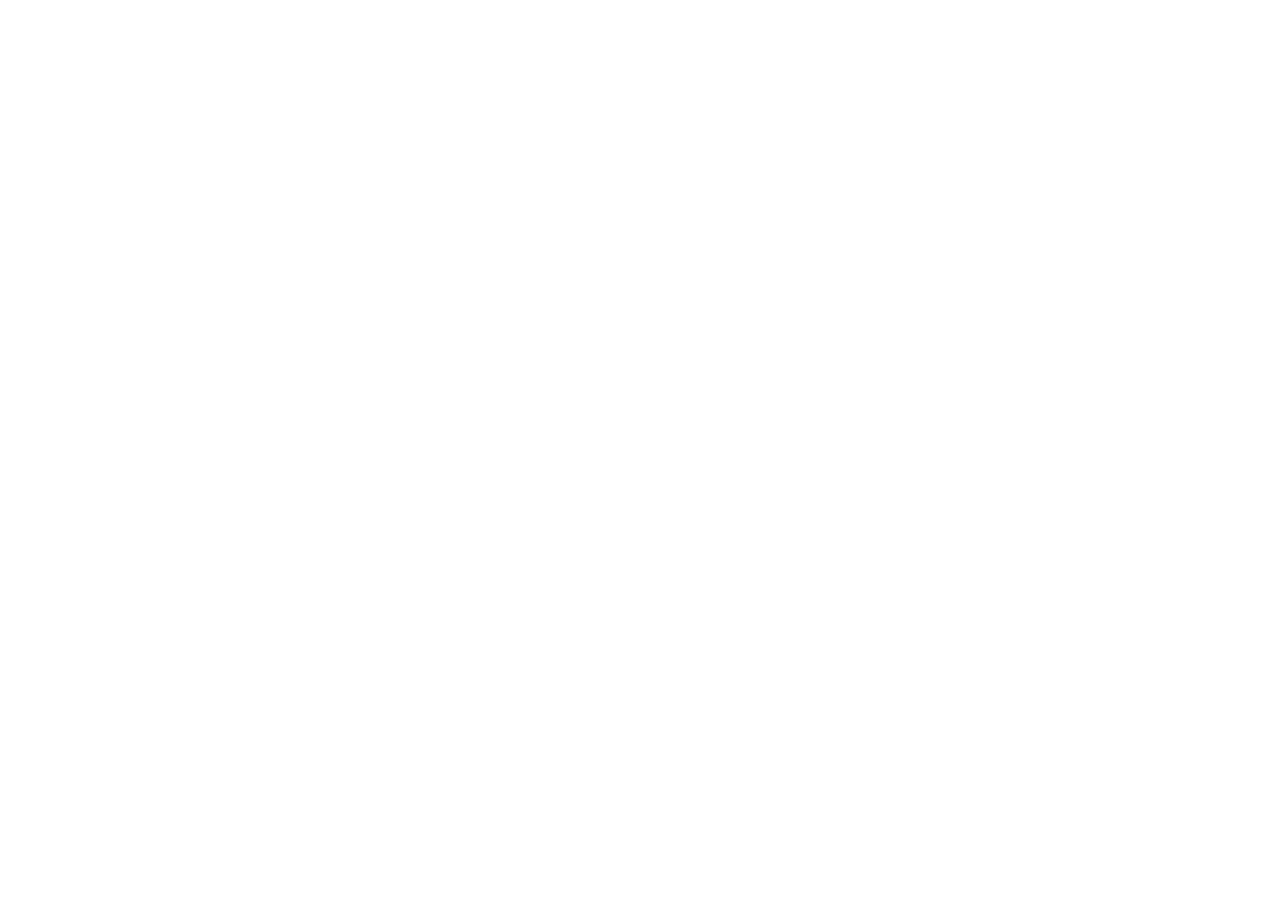
==== oqueeuli/index.html @ 961cbcdf "Deploys." ====
<!DOCTYPE html>
<html lang="en">

<head>
  <meta charset="utf-8"/>
  <title>O Que Eu Li</title>

  <base href="/oqueeuli">

  <meta name="viewport" content="viewport-fit=cover, width=device-width, initial-scale=1.0, minimum-scale=1.0, maximum-scale=1.0, user-scalable=no"/>
  <meta name="format-detection" content="telephone=no"/>
  <meta name="msapplication-tap-highlight" content="no"/>

  <link rel="icon" type="image/png" href="assets/icon/favicon.png"/>

  <!-- add to homescreen for ios -->
  <link rel="apple-touch-icon" href="./assets/icons/touch-icon-iphone.png">
  <link rel="apple-touch-icon" sizes="152x152" href="./assets/icons/touch-icon-ipad.png">
  <link rel="apple-touch-icon" sizes="180x180" href="./assets/icons/touch-icon-iphone-retina.png">
  <link rel="apple-touch-icon" sizes="167x167" href="./assets/icons/touch-icon-ipad-retina.png">


  <meta name="apple-mobile-web-app-capable" content="yes"/>
  <meta name="apple-mobile-web-app-status-bar-style" content="black"/>
  <link rel="manifest" href="manifest.webmanifest">
  <meta name="theme-color" content="#1976d2">
<link rel="stylesheet" href="styles.d9baa26c7de3c46d2693.css"></head>

<body>
  <app-root></app-root>
  <noscript>Please enable JavaScript to continue using this application.</noscript>
<script src="runtime-es2015.07fcdaa19b4934e69fc1.js" type="module"></script><script src="runtime-es5.07fcdaa19b4934e69fc1.js" nomodule defer></script><script src="polyfills-es5.432ec81cfb7f8f6d1dd5.js" nomodule defer></script><script src="polyfills-es2015.67c4ee56c2eded70c963.js" type="module"></script><script src="main-es2015.67b2cca64fac56e7b38d.js" type="module"></script><script src="main-es5.67b2cca64fac56e7b38d.js" nomodule defer></script></body>

</html>
---- oqueeuli/styles.d9baa26c7de3c46d2693.css ----
:root{--ion-color-primary:#3880ff;--ion-color-primary-rgb:56,128,255;--ion-color-primary-contrast:#ffffff;--ion-color-primary-contrast-rgb:255,255,255;--ion-color-primary-shade:#3171e0;--ion-color-primary-tint:#4c8dff;--ion-color-secondary:#3dc2ff;--ion-color-secondary-rgb:61,194,255;--ion-color-secondary-contrast:#ffffff;--ion-color-secondary-contrast-rgb:255,255,255;--ion-color-secondary-shade:#36abe0;--ion-color-secondary-tint:#50c8ff;--ion-color-tertiary:#5260ff;--ion-color-tertiary-rgb:82,96,255;--ion-color-tertiary-contrast:#ffffff;--ion-color-tertiary-contrast-rgb:255,255,255;--ion-color-tertiary-shade:#4854e0;--ion-color-tertiary-tint:#6370ff;--ion-color-success:#2dd36f;--ion-color-success-rgb:45,211,111;--ion-color-success-contrast:#ffffff;--ion-color-success-contrast-rgb:255,255,255;--ion-color-success-shade:#28ba62;--ion-color-success-tint:#42d77d;--ion-color-warning:#ffc409;--ion-color-warning-rgb:255,196,9;--ion-color-warning-contrast:#000000;--ion-color-warning-contrast-rgb:0,0,0;--ion-color-warning-shade:#e0ac08;--ion-color-warning-tint:#ffca22;--ion-color-danger:#eb445a;--ion-color-danger-rgb:235,68,90;--ion-color-danger-contrast:#ffffff;--ion-color-danger-contrast-rgb:255,255,255;--ion-color-danger-shade:#cf3c4f;--ion-color-danger-tint:#ed576b;--ion-color-dark:#222428;--ion-color-dark-rgb:34,36,40;--ion-color-dark-contrast:#ffffff;--ion-color-dark-contrast-rgb:255,255,255;--ion-color-dark-shade:#1e2023;--ion-color-dark-tint:#383a3e;--ion-color-medium:#92949c;--ion-color-medium-rgb:146,148,156;--ion-color-medium-contrast:#ffffff;--ion-color-medium-contrast-rgb:255,255,255;--ion-color-medium-shade:#808289;--ion-color-medium-tint:#9d9fa6;--ion-color-light:#f4f5f8;--ion-color-light-rgb:244,245,248;--ion-color-light-contrast:#000000;--ion-color-light-contrast-rgb:0,0,0;--ion-color-light-shade:#d7d8da;--ion-color-light-tint:#f5f6f9}@media (prefers-color-scheme:dark){body{--ion-color-primary:#428cff;--ion-color-primary-rgb:66,140,255;--ion-color-primary-contrast:#ffffff;--ion-color-primary-contrast-rgb:255,255,255;--ion-color-primary-shade:#3a7be0;--ion-color-primary-tint:#5598ff;--ion-color-secondary:#50c8ff;--ion-color-secondary-rgb:80,200,255;--ion-color-secondary-contrast:#ffffff;--ion-color-secondary-contrast-rgb:255,255,255;--ion-color-secondary-shade:#46b0e0;--ion-color-secondary-tint:#62ceff;--ion-color-tertiary:#6a64ff;--ion-color-tertiary-rgb:106,100,255;--ion-color-tertiary-contrast:#ffffff;--ion-color-tertiary-contrast-rgb:255,255,255;--ion-color-tertiary-shade:#5d58e0;--ion-color-tertiary-tint:#7974ff;--ion-color-success:#2fdf75;--ion-color-success-rgb:47,223,117;--ion-color-success-contrast:#000000;--ion-color-success-contrast-rgb:0,0,0;--ion-color-success-shade:#29c467;--ion-color-success-tint:#44e283;--ion-color-warning:#ffd534;--ion-color-warning-rgb:255,213,52;--ion-color-warning-contrast:#000000;--ion-color-warning-contrast-rgb:0,0,0;--ion-color-warning-shade:#e0bb2e;--ion-color-warning-tint:#ffd948;--ion-color-danger:#ff4961;--ion-color-danger-rgb:255,73,97;--ion-color-danger-contrast:#ffffff;--ion-color-danger-contrast-rgb:255,255,255;--ion-color-danger-shade:#e04055;--ion-color-danger-tint:#ff5b71;--ion-color-dark:#f4f5f8;--ion-color-dark-rgb:244,245,248;--ion-color-dark-contrast:#000000;--ion-color-dark-contrast-rgb:0,0,0;--ion-color-dark-shade:#d7d8da;--ion-color-dark-tint:#f5f6f9;--ion-color-medium:#989aa2;--ion-color-medium-rgb:152,154,162;--ion-color-medium-contrast:#000000;--ion-color-medium-contrast-rgb:0,0,0;--ion-color-medium-shade:#86888f;--ion-color-medium-tint:#a2a4ab;--ion-color-light:#222428;--ion-color-light-rgb:34,36,40;--ion-color-light-contrast:#ffffff;--ion-color-light-contrast-rgb:255,255,255;--ion-color-light-shade:#1e2023;--ion-color-light-tint:#383a3e}.ios body{--ion-background-color:#000000;--ion-background-color-rgb:0,0,0;--ion-text-color:#ffffff;--ion-text-color-rgb:255,255,255;--ion-color-step-50:#0d0d0d;--ion-color-step-100:#1a1a1a;--ion-color-step-150:#262626;--ion-color-step-200:#333333;--ion-color-step-250:#404040;--ion-color-step-300:#4d4d4d;--ion-color-step-350:#595959;--ion-color-step-400:#666666;--ion-color-step-450:#737373;--ion-color-step-500:#808080;--ion-color-step-550:#8c8c8c;--ion-color-step-600:#999999;--ion-color-step-650:#a6a6a6;--ion-color-step-700:#b3b3b3;--ion-color-step-750:#bfbfbf;--ion-color-step-800:#cccccc;--ion-color-step-850:#d9d9d9;--ion-color-step-900:#e6e6e6;--ion-color-step-950:#f2f2f2;--ion-toolbar-background:#0d0d0d;--ion-item-background:#1c1c1c;--ion-item-background-activated:#313131}.md body{--ion-background-color:#121212;--ion-background-color-rgb:18,18,18;--ion-text-color:#ffffff;--ion-text-color-rgb:255,255,255;--ion-border-color:#222222;--ion-color-step-50:#1e1e1e;--ion-color-step-100:#2a2a2a;--ion-color-step-150:#363636;--ion-color-step-200:#414141;--ion-color-step-250:#4d4d4d;--ion-color-step-300:#595959;--ion-color-step-350:#656565;--ion-color-step-400:#717171;--ion-color-step-450:#7d7d7d;--ion-color-step-500:#898989;--ion-color-step-550:#949494;--ion-color-step-600:#a0a0a0;--ion-color-step-650:#acacac;--ion-color-step-700:#b8b8b8;--ion-color-step-750:#c4c4c4;--ion-color-step-800:#d0d0d0;--ion-color-step-850:#dbdbdb;--ion-color-step-900:#e7e7e7;--ion-color-step-950:#f3f3f3;--ion-item-background:#1A1B1E}ion-title.title-large{--color:white}}html.ios{--ion-default-font:-apple-system,BlinkMacSystemFont,"Helvetica Neue","Roboto",sans-serif}html.md{--ion-default-font:"Roboto","Helvetica Neue",sans-serif}body.backdrop-no-scroll{overflow:hidden}ion-modal.modal-card .ion-page>ion-header>ion-toolbar:first-child{padding-top:0}.ion-color-primary{--ion-color-base:var(--ion-color-primary, #3880ff)!important;--ion-color-base-rgb:var(--ion-color-primary-rgb, 56, 128, 255)!important;--ion-color-contrast:var(--ion-color-primary-contrast, #fff)!important;--ion-color-contrast-rgb:var(--ion-color-primary-contrast-rgb, 255, 255, 255)!important;--ion-color-shade:var(--ion-color-primary-shade, #3171e0)!important;--ion-color-tint:var(--ion-color-primary-tint, #4c8dff)!important}.ion-color-secondary{--ion-color-base:var(--ion-color-secondary, #3dc2ff)!important;--ion-color-base-rgb:var(--ion-color-secondary-rgb, 61, 194, 255)!important;--ion-color-contrast:var(--ion-color-secondary-contrast, #fff)!important;--ion-color-contrast-rgb:var(--ion-color-secondary-contrast-rgb, 255, 255, 255)!important;--ion-color-shade:var(--ion-color-secondary-shade, #36abe0)!important;--ion-color-tint:var(--ion-color-secondary-tint, #50c8ff)!important}.ion-color-tertiary{--ion-color-base:var(--ion-color-tertiary, #5260ff)!important;--ion-color-base-rgb:var(--ion-color-tertiary-rgb, 82, 96, 255)!important;--ion-color-contrast:var(--ion-color-tertiary-contrast, #fff)!important;--ion-color-contrast-rgb:var(--ion-color-tertiary-contrast-rgb, 255, 255, 255)!important;--ion-color-shade:var(--ion-color-tertiary-shade, #4854e0)!important;--ion-color-tint:var(--ion-color-tertiary-tint, #6370ff)!important}.ion-color-success{--ion-color-base:var(--ion-color-success, #2dd36f)!important;--ion-color-base-rgb:var(--ion-color-success-rgb, 45, 211, 111)!important;--ion-color-contrast:var(--ion-color-success-contrast, #fff)!important;--ion-color-contrast-rgb:var(--ion-color-success-contrast-rgb, 255, 255, 255)!important;--ion-color-shade:var(--ion-color-success-shade, #28ba62)!important;--ion-color-tint:var(--ion-color-success-tint, #42d77d)!important}.ion-color-warning{--ion-color-base:var(--ion-color-warning, #ffc409)!important;--ion-color-base-rgb:var(--ion-color-warning-rgb, 255, 196, 9)!important;--ion-color-contrast:var(--ion-color-warning-contrast, #000)!important;--ion-color-contrast-rgb:var(--ion-color-warning-contrast-rgb, 0, 0, 0)!important;--ion-color-shade:var(--ion-color-warning-shade, #e0ac08)!important;--ion-color-tint:var(--ion-color-warning-tint, #ffca22)!important}.ion-color-danger{--ion-color-base:var(--ion-color-danger, #eb445a)!important;--ion-color-base-rgb:var(--ion-color-danger-rgb, 235, 68, 90)!important;--ion-color-contrast:var(--ion-color-danger-contrast, #fff)!important;--ion-color-contrast-rgb:var(--ion-color-danger-contrast-rgb, 255, 255, 255)!important;--ion-color-shade:var(--ion-color-danger-shade, #cf3c4f)!important;--ion-color-tint:var(--ion-color-danger-tint, #ed576b)!important}.ion-color-light{--ion-color-base:var(--ion-color-light, #f4f5f8)!important;--ion-color-base-rgb:var(--ion-color-light-rgb, 244, 245, 248)!important;--ion-color-contrast:var(--ion-color-light-contrast, #000)!important;--ion-color-contrast-rgb:var(--ion-color-light-contrast-rgb, 0, 0, 0)!important;--ion-color-shade:var(--ion-color-light-shade, #d7d8da)!important;--ion-color-tint:var(--ion-color-light-tint, #f5f6f9)!important}.ion-color-medium{--ion-color-base:var(--ion-color-medium, #92949c)!important;--ion-color-base-rgb:var(--ion-color-medium-rgb, 146, 148, 156)!important;--ion-color-contrast:var(--ion-color-medium-contrast, #fff)!important;--ion-color-contrast-rgb:var(--ion-color-medium-contrast-rgb, 255, 255, 255)!important;--ion-color-shade:var(--ion-color-medium-shade, #808289)!important;--ion-color-tint:var(--ion-color-medium-tint, #9d9fa6)!important}.ion-color-dark{--ion-color-base:var(--ion-color-dark, #222428)!important;--ion-color-base-rgb:var(--ion-color-dark-rgb, 34, 36, 40)!important;--ion-color-contrast:var(--ion-color-dark-contrast, #fff)!important;--ion-color-contrast-rgb:var(--ion-color-dark-contrast-rgb, 255, 255, 255)!important;--ion-color-shade:var(--ion-color-dark-shade, #1e2023)!important;--ion-color-tint:var(--ion-color-dark-tint, #383a3e)!important}.ion-page{left:0;right:0;top:0;bottom:0;display:-webkit-box;display:flex;position:absolute;-webkit-box-orient:vertical;-webkit-box-direction:normal;flex-direction:column;-webkit-box-pack:justify;justify-content:space-between;contain:layout size style;overflow:hidden;z-index:0}.split-pane-visible>.ion-page.split-pane-main{position:relative}.ion-page-hidden,[hidden],ion-action-sheet-controller,ion-alert-controller,ion-loading-controller,ion-menu-controller,ion-modal-controller,ion-nav-controller,ion-picker-controller,ion-popover-controller,ion-route,ion-route-redirect,ion-router,ion-select-option,ion-toast-controller{display:none!important}.ion-page-invisible{opacity:0}.can-go-back>ion-header ion-back-button{display:block}html.plt-ios.plt-hybrid,html.plt-ios.plt-pwa{--ion-statusbar-padding:20px}@supports (padding-top:20px){html{--ion-safe-area-top:var(--ion-statusbar-padding)}}@supports (padding-top:constant(safe-area-inset-top)){html{--ion-safe-area-top:constant(safe-area-inset-top);--ion-safe-area-bottom:constant(safe-area-inset-bottom);--ion-safe-area-left:constant(safe-area-inset-left);--ion-safe-area-right:constant(safe-area-inset-right)}}@supports (padding-top:env(safe-area-inset-top)){html{--ion-safe-area-top:env(safe-area-inset-top);--ion-safe-area-bottom:env(safe-area-inset-bottom);--ion-safe-area-left:env(safe-area-inset-left);--ion-safe-area-right:env(safe-area-inset-right)}}ion-card-header.ion-color .ion-inherit-color,ion-card.ion-color .ion-inherit-color{color:inherit}.menu-content{-webkit-transform:translate3d(0,0,0);transform:translate3d(0,0,0)}.menu-content-open{cursor:pointer;touch-action:manipulation;pointer-events:none}.ios .menu-content-reveal{box-shadow:-8px 0 42px rgba(0,0,0,.08)}[dir=rtl].ios .menu-content-reveal{box-shadow:8px 0 42px rgba(0,0,0,.08)}.md .menu-content-push,.md .menu-content-reveal{box-shadow:4px 0 16px rgba(0,0,0,.18)}audio,canvas,progress,video{vertical-align:baseline}audio:not([controls]){display:none;height:0}b,strong{font-weight:700}img{max-width:100%;border:0}svg:not(:root){overflow:hidden}figure{margin:1em 40px}hr{height:1px;border-width:0;box-sizing:content-box}pre{overflow:auto}code,kbd,pre,samp{font-family:monospace,monospace;font-size:1em}input,label,select,textarea{font-family:inherit;line-height:normal}textarea{overflow:auto;height:auto;font:inherit;color:inherit}textarea::-webkit-input-placeholder{padding-left:2px}textarea::-moz-placeholder{padding-left:2px}textarea::-ms-input-placeholder{padding-left:2px}textarea::placeholder{padding-left:2px}form,input,optgroup,select{margin:0;font:inherit;color:inherit}html input[type=button],input[type=reset],input[type=submit]{cursor:pointer;-webkit-appearance:button}.ion-tappable,[tappable],[tappable] div,[tappable] ion-icon,[tappable] ion-label,[tappable] span,a,a div,a ion-icon,a ion-label,a span,button,button div,button ion-icon,button ion-label,button span,input,textarea{touch-action:manipulation}a ion-label,button ion-label{pointer-events:none}button{border:0;border-radius:0;font-family:inherit;font-style:inherit;font-variant:inherit;line-height:1;text-transform:none;cursor:pointer;-webkit-appearance:button}[tappable]{cursor:pointer}a[disabled],button[disabled],html input[disabled]{cursor:default}button::-moz-focus-inner,input::-moz-focus-inner{padding:0;border:0}input[type=checkbox],input[type=radio]{padding:0;box-sizing:border-box}input[type=number]::-webkit-inner-spin-button,input[type=number]::-webkit-outer-spin-button{height:auto}input[type=search]::-webkit-search-cancel-button,input[type=search]::-webkit-search-decoration{-webkit-appearance:none}table{border-collapse:collapse;border-spacing:0}td,th{padding:0}*{box-sizing:border-box;-webkit-tap-highlight-color:transparent;-webkit-tap-highlight-color:transparent;-webkit-touch-callout:none}html{--ion-font-family:var(--ion-default-font);width:100%;height:100%;-webkit-text-size-adjust:100%;-moz-text-size-adjust:100%;-ms-text-size-adjust:100%;text-size-adjust:100%;font-family:var(--ion-font-family)}html:not(.hydrated) body{display:none}html.plt-pwa{height:100vh}body{background:var(--ion-background-color);-moz-osx-font-smoothing:grayscale;-webkit-font-smoothing:antialiased;position:fixed;width:100%;max-width:100%;height:100%;max-height:100%;text-rendering:optimizeLegibility;overflow:hidden;touch-action:manipulation;-webkit-user-drag:none;-ms-content-zooming:none;word-wrap:break-word;overscroll-behavior-y:none;-webkit-text-size-adjust:none;-moz-text-size-adjust:none;-ms-text-size-adjust:none;text-size-adjust:none;margin:0;padding:0}a{background-color:transparent;color:var(--ion-color-primary,#3880ff)}h1,h2,h3,h4,h5,h6{margin-top:16px;margin-bottom:10px;font-weight:500;line-height:1.2}h1{margin-top:20px;font-size:26px}h2{margin-top:18px;font-size:24px}h3{font-size:22px}h4{font-size:20px}h5{font-size:18px}h6{font-size:16px}small{font-size:75%}sub,sup{position:relative;font-size:75%;line-height:0;vertical-align:baseline}sup{top:-.5em}sub{bottom:-.25em}.ion-hide,.ion-hide-down,.ion-hide-up{display:none!important}@media (max-width:576px){.ion-hide-sm-down{display:none!important}}@media (max-width:768px){.ion-hide-md-down{display:none!important}}@media (max-width:992px){.ion-hide-lg-down{display:none!important}}@media (max-width:1200px){.ion-hide-xl-down{display:none!important}}.ion-no-padding{--padding-start:0;--padding-end:0;--padding-top:0;--padding-bottom:0;padding:0}.ion-padding{--padding-start:var(--ion-padding, 16px);--padding-end:var(--ion-padding, 16px);--padding-top:var(--ion-padding, 16px);--padding-bottom:var(--ion-padding, 16px);padding-left:var(--ion-padding,16px);padding-right:var(--ion-padding,16px);padding-top:var(--ion-padding,16px);padding-bottom:var(--ion-padding,16px)}@supports ((-webkit-margin-start:0) or (margin-inline-start:0)) or (-webkit-margin-start:0){.ion-padding{padding-left:unset;padding-right:unset;-webkit-padding-start:var(--ion-padding,16px);padding-inline-start:var(--ion-padding,16px);-webkit-padding-end:var(--ion-padding,16px);padding-inline-end:var(--ion-padding,16px)}}.ion-padding-top{--padding-top:var(--ion-padding, 16px);padding-top:var(--ion-padding,16px)}.ion-padding-start{--padding-start:var(--ion-padding, 16px);padding-left:var(--ion-padding,16px)}.ion-padding-end{--padding-end:var(--ion-padding, 16px);padding-right:var(--ion-padding,16px)}@supports ((-webkit-margin-start:0) or (margin-inline-start:0)) or (-webkit-margin-start:0){.ion-padding-start{padding-left:unset;-webkit-padding-start:var(--ion-padding,16px);padding-inline-start:var(--ion-padding,16px)}.ion-padding-end{padding-right:unset;-webkit-padding-end:var(--ion-padding,16px);padding-inline-end:var(--ion-padding,16px)}}.ion-padding-bottom{--padding-bottom:var(--ion-padding, 16px);padding-bottom:var(--ion-padding,16px)}.ion-padding-vertical{--padding-top:var(--ion-padding, 16px);--padding-bottom:var(--ion-padding, 16px);padding-top:var(--ion-padding,16px);padding-bottom:var(--ion-padding,16px)}.ion-padding-horizontal{--padding-start:var(--ion-padding, 16px);--padding-end:var(--ion-padding, 16px);padding-left:var(--ion-padding,16px);padding-right:var(--ion-padding,16px)}.ion-no-margin{--margin-start:0;--margin-end:0;--margin-top:0;--margin-bottom:0;margin:0}.ion-margin{--margin-start:var(--ion-margin, 16px);--margin-end:var(--ion-margin, 16px);--margin-top:var(--ion-margin, 16px);--margin-bottom:var(--ion-margin, 16px);margin-left:var(--ion-margin,16px);margin-right:var(--ion-margin,16px);margin-top:var(--ion-margin,16px);margin-bottom:var(--ion-margin,16px)}@supports ((-webkit-margin-start:0) or (margin-inline-start:0)) or (-webkit-margin-start:0){.ion-padding-horizontal{padding-left:unset;padding-right:unset;-webkit-padding-start:var(--ion-padding,16px);padding-inline-start:var(--ion-padding,16px);-webkit-padding-end:var(--ion-padding,16px);padding-inline-end:var(--ion-padding,16px)}.ion-margin{margin-left:unset;margin-right:unset;-webkit-margin-start:var(--ion-margin,16px);margin-inline-start:var(--ion-margin,16px);-webkit-margin-end:var(--ion-margin,16px);margin-inline-end:var(--ion-margin,16px)}}.ion-margin-top{--margin-top:var(--ion-margin, 16px);margin-top:var(--ion-margin,16px)}.ion-margin-start{--margin-start:var(--ion-margin, 16px);margin-left:var(--ion-margin,16px)}.ion-margin-end{--margin-end:var(--ion-margin, 16px);margin-right:var(--ion-margin,16px)}@supports ((-webkit-margin-start:0) or (margin-inline-start:0)) or (-webkit-margin-start:0){.ion-margin-start{margin-left:unset;-webkit-margin-start:var(--ion-margin,16px);margin-inline-start:var(--ion-margin,16px)}.ion-margin-end{margin-right:unset;-webkit-margin-end:var(--ion-margin,16px);margin-inline-end:var(--ion-margin,16px)}}.ion-margin-bottom{--margin-bottom:var(--ion-margin, 16px);margin-bottom:var(--ion-margin,16px)}.ion-margin-vertical{--margin-top:var(--ion-margin, 16px);--margin-bottom:var(--ion-margin, 16px);margin-top:var(--ion-margin,16px);margin-bottom:var(--ion-margin,16px)}.ion-margin-horizontal{--margin-start:var(--ion-margin, 16px);--margin-end:var(--ion-margin, 16px);margin-left:var(--ion-margin,16px);margin-right:var(--ion-margin,16px)}@supports ((-webkit-margin-start:0) or (margin-inline-start:0)) or (-webkit-margin-start:0){.ion-margin-horizontal{margin-left:unset;margin-right:unset;-webkit-margin-start:var(--ion-margin,16px);margin-inline-start:var(--ion-margin,16px);-webkit-margin-end:var(--ion-margin,16px);margin-inline-end:var(--ion-margin,16px)}}.ion-float-left{float:left!important}.ion-float-right{float:right!important}.ion-float-start{float:left!important}:host-context([dir=rtl]) .ion-float-start,[dir=rtl] .ion-float-start{float:right!important}.ion-float-end{float:right!important}:host-context([dir=rtl]) .ion-float-end,[dir=rtl] .ion-float-end{float:left!important}.ion-text-center{text-align:center!important}.ion-text-justify{text-align:justify!important}.ion-text-start{text-align:start!important}.ion-text-end{text-align:end!important}.ion-text-left{text-align:left!important}.ion-text-right{text-align:right!important}.ion-text-nowrap{white-space:nowrap!important}.ion-text-wrap{white-space:normal!important}.ion-text-uppercase{text-transform:uppercase!important}.ion-text-lowercase{text-transform:lowercase!important}.ion-text-capitalize{text-transform:capitalize!important}@media (min-width:576px){.ion-hide-sm-up{display:none!important}.ion-float-sm-left{float:left!important}.ion-float-sm-right{float:right!important}.ion-float-sm-start{float:left!important}:host-context([dir=rtl]) .ion-float-sm-start,[dir=rtl] .ion-float-sm-start{float:right!important}.ion-float-sm-end{float:right!important}:host-context([dir=rtl]) .ion-float-sm-end,[dir=rtl] .ion-float-sm-end{float:left!important}.ion-text-sm-center{text-align:center!important}.ion-text-sm-justify{text-align:justify!important}.ion-text-sm-start{text-align:start!important}.ion-text-sm-end{text-align:end!important}.ion-text-sm-left{text-align:left!important}.ion-text-sm-right{text-align:right!important}.ion-text-sm-nowrap{white-space:nowrap!important}.ion-text-sm-wrap{white-space:normal!important}.ion-text-sm-uppercase{text-transform:uppercase!important}.ion-text-sm-lowercase{text-transform:lowercase!important}.ion-text-sm-capitalize{text-transform:capitalize!important}}@media (min-width:768px){.ion-hide-md-up{display:none!important}.ion-float-md-left{float:left!important}.ion-float-md-right{float:right!important}.ion-float-md-start{float:left!important}:host-context([dir=rtl]) .ion-float-md-start,[dir=rtl] .ion-float-md-start{float:right!important}.ion-float-md-end{float:right!important}:host-context([dir=rtl]) .ion-float-md-end,[dir=rtl] .ion-float-md-end{float:left!important}.ion-text-md-center{text-align:center!important}.ion-text-md-justify{text-align:justify!important}.ion-text-md-start{text-align:start!important}.ion-text-md-end{text-align:end!important}.ion-text-md-left{text-align:left!important}.ion-text-md-right{text-align:right!important}.ion-text-md-nowrap{white-space:nowrap!important}.ion-text-md-wrap{white-space:normal!important}.ion-text-md-uppercase{text-transform:uppercase!important}.ion-text-md-lowercase{text-transform:lowercase!important}.ion-text-md-capitalize{text-transform:capitalize!important}}@media (min-width:992px){.ion-hide-lg-up{display:none!important}.ion-float-lg-left{float:left!important}.ion-float-lg-right{float:right!important}.ion-float-lg-start{float:left!important}:host-context([dir=rtl]) .ion-float-lg-start,[dir=rtl] .ion-float-lg-start{float:right!important}.ion-float-lg-end{float:right!important}:host-context([dir=rtl]) .ion-float-lg-end,[dir=rtl] .ion-float-lg-end{float:left!important}.ion-text-lg-center{text-align:center!important}.ion-text-lg-justify{text-align:justify!important}.ion-text-lg-start{text-align:start!important}.ion-text-lg-end{text-align:end!important}.ion-text-lg-left{text-align:left!important}.ion-text-lg-right{text-align:right!important}.ion-text-lg-nowrap{white-space:nowrap!important}.ion-text-lg-wrap{white-space:normal!important}.ion-text-lg-uppercase{text-transform:uppercase!important}.ion-text-lg-lowercase{text-transform:lowercase!important}.ion-text-lg-capitalize{text-transform:capitalize!important}}@media (min-width:1200px){.ion-hide-xl-up{display:none!important}.ion-float-xl-left{float:left!important}.ion-float-xl-right{float:right!important}.ion-float-xl-start{float:left!important}:host-context([dir=rtl]) .ion-float-xl-start,[dir=rtl] .ion-float-xl-start{float:right!important}.ion-float-xl-end{float:right!important}:host-context([dir=rtl]) .ion-float-xl-end,[dir=rtl] .ion-float-xl-end{float:left!important}.ion-text-xl-center{text-align:center!important}.ion-text-xl-justify{text-align:justify!important}.ion-text-xl-start{text-align:start!important}.ion-text-xl-end{text-align:end!important}.ion-text-xl-left{text-align:left!important}.ion-text-xl-right{text-align:right!important}.ion-text-xl-nowrap{white-space:nowrap!important}.ion-text-xl-wrap{white-space:normal!important}.ion-text-xl-uppercase{text-transform:uppercase!important}.ion-text-xl-lowercase{text-transform:lowercase!important}.ion-text-xl-capitalize{text-transform:capitalize!important}}.ion-align-self-start{align-self:flex-start!important}.ion-align-self-end{align-self:flex-end!important}.ion-align-self-center{align-self:center!important}.ion-align-self-stretch{align-self:stretch!important}.ion-align-self-baseline{align-self:baseline!important}.ion-align-self-auto{align-self:auto!important}.ion-wrap{flex-wrap:wrap!important}.ion-nowrap{flex-wrap:nowrap!important}.ion-wrap-reverse{flex-wrap:wrap-reverse!important}.ion-justify-content-start{-webkit-box-pack:start!important;justify-content:flex-start!important}.ion-justify-content-center{-webkit-box-pack:center!important;justify-content:center!important}.ion-justify-content-end{-webkit-box-pack:end!important;justify-content:flex-end!important}.ion-justify-content-around{justify-content:space-around!important}.ion-justify-content-between{-webkit-box-pack:justify!important;justify-content:space-between!important}.ion-justify-content-evenly{-webkit-box-pack:space-evenly!important;justify-content:space-evenly!important}.ion-align-items-start{-webkit-box-align:start!important;align-items:flex-start!important}.ion-align-items-center{-webkit-box-align:center!important;align-items:center!important}.ion-align-items-end{-webkit-box-align:end!important;align-items:flex-end!important}.ion-align-items-stretch{-webkit-box-align:stretch!important;align-items:stretch!important}.ion-align-items-baseline{-webkit-box-align:baseline!important;align-items:baseline!important}.corpo{--background:url('bg_site.ee151315b6fa28dfb712.jpg') no-repeat center center/cover;--color:#ffffff;--font-family:"Roboto",sans-serif;font-weight:200;padding:0 30px}h1,h2,h3,h4,h5{--font-family:"Roboto",sans-serif;font-weight:200}.topo{padding:10px 30px}.topo .logo{width:70px;height:auto}.topo .dados-user{display:-webkit-box;display:flex;-webkit-box-pack:end;justify-content:flex-end;-webkit-box-align:center;align-items:center}.topo .dados-user .img-user{margin-left:20px;border:1px solid #fff;border-radius:50%;width:40px;height:40px}.content{margin:30px 37px;border-left:40px solid #ffce3e;min-height:70%}.content .card-info{position:relative;left:-38px;font-weight:100;--font-family:"Roboto",sans-serif}.content .card-info ion-card{width:200px}.content .card-info ion-card-subtitle{font-weight:300;text-transform:uppercase;--font-family:"Roboto",sans-serif}.content .card-info ion-card-title{font-size:30pt;font-weight:300;--font-family:"Roboto",sans-serif}.content .time-line .titulo{font-size:6rem;text-transform:capitalize}.content .time-line .titulo strong{letter-spacing:9px}.content .time-line .container{width:450px;height:376px;padding-top:7%}.content .time-line details{border:1px solid;cursor:pointer;-webkit-transition:.3s;transition:background .3s;min-height:48px;max-height:60px;-webkit-transform-origin:top center;transform-origin:top center;-webkit-transform:rotate(.1deg);transform:rotate(.1deg);transition:all .3s}.content .time-line details ::-webkit-details-marker{display:none}.content .time-line details+details{margin-top:10px}.content .time-line details div{color:#fefefe;line-height:1.7;margin:10px 0 0;padding:0 20px 15px}.content .time-line details[open]{-webkit-transition:.6s;transition:all .6s;min-height:100px;max-height:-webkit-fit-content;max-height:-moz-fit-content;max-height:fit-content}.content .time-line summary{outline:0;font-size:50px;padding:0 10px}.content .time-line summary img{width:38px;margin-right:25px}.content .time-line summary .close{display:none}.content .time-line summary .open,[open] .content .time-line summary .close{display:inline}[open] .content .time-line summary .open{display:none}[open] .content .time-line summary{display:inline}@media screen and (max-width:992px){.topo .dados-user h1{font-size:1.2rem}.topo .dados-user .img-user{height:35px;margin-left:10px}.content .time-line .titulo{font-size:5rem}.content .time-line .container{width:250px}}
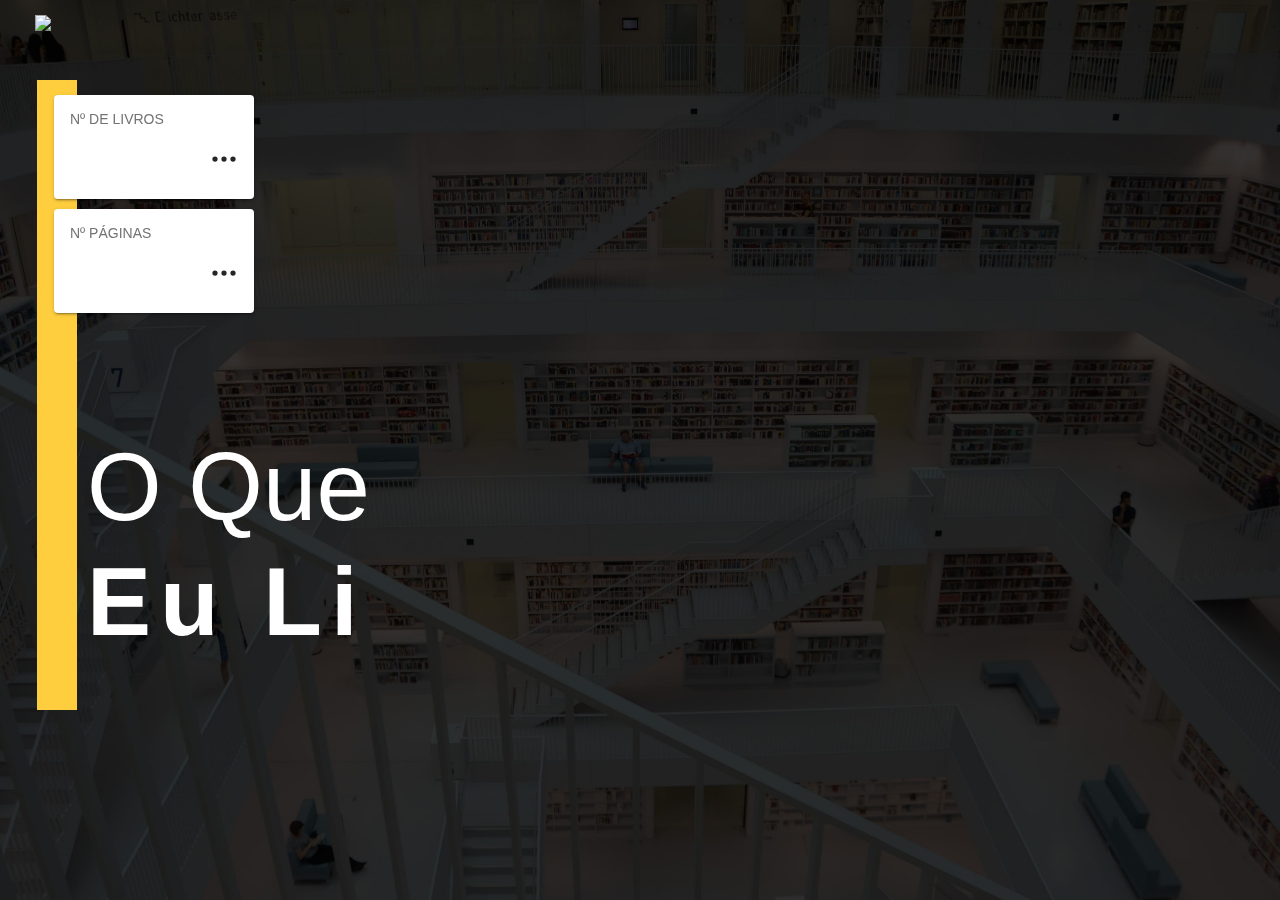
==== commit 7ae995ae: "Update index.html" ====
--- a/oqueeuli/index.html
+++ b/oqueeuli/index.html
@@ -5,7 +5,7 @@
   <meta charset="utf-8"/>
   <title>O Que Eu Li</title>
 
-  <base href="/oqueeuli">
+  <base href="/oqueeuli/">
 
   <meta name="viewport" content="viewport-fit=cover, width=device-width, initial-scale=1.0, minimum-scale=1.0, maximum-scale=1.0, user-scalable=no"/>
   <meta name="format-detection" content="telephone=no"/>
@@ -22,13 +22,13 @@
 
   <meta name="apple-mobile-web-app-capable" content="yes"/>
   <meta name="apple-mobile-web-app-status-bar-style" content="black"/>
-  <link rel="manifest" href="manifest.webmanifest">
+  <link rel="manifest" href="./manifest.webmanifest">
   <meta name="theme-color" content="#1976d2">
-<link rel="stylesheet" href="styles.d9baa26c7de3c46d2693.css"></head>
+<link rel="stylesheet" href="/oqueeuli/styles.d9baa26c7de3c46d2693.css"></head>
 
 <body>
   <app-root></app-root>
   <noscript>Please enable JavaScript to continue using this application.</noscript>
-<script src="runtime-es2015.07fcdaa19b4934e69fc1.js" type="module"></script><script src="runtime-es5.07fcdaa19b4934e69fc1.js" nomodule defer></script><script src="polyfills-es5.432ec81cfb7f8f6d1dd5.js" nomodule defer></script><script src="polyfills-es2015.67c4ee56c2eded70c963.js" type="module"></script><script src="main-es2015.67b2cca64fac56e7b38d.js" type="module"></script><script src="main-es5.67b2cca64fac56e7b38d.js" nomodule defer></script></body>
+<script src="/oqueeuli/runtime-es2015.07fcdaa19b4934e69fc1.js" type="module"></script><script src="/oqueeuli/runtime-es5.07fcdaa19b4934e69fc1.js" nomodule defer></script><script src="/oqueeuli/polyfills-es5.432ec81cfb7f8f6d1dd5.js" nomodule defer></script><script src="/oqueeuli/polyfills-es2015.67c4ee56c2eded70c963.js" type="module"></script><script src="/oqueeuli/main-es2015.67b2cca64fac56e7b38d.js" type="module"></script><script src="/oqueeuli/main-es5.67b2cca64fac56e7b38d.js" nomodule defer></script></body>
 
 </html>
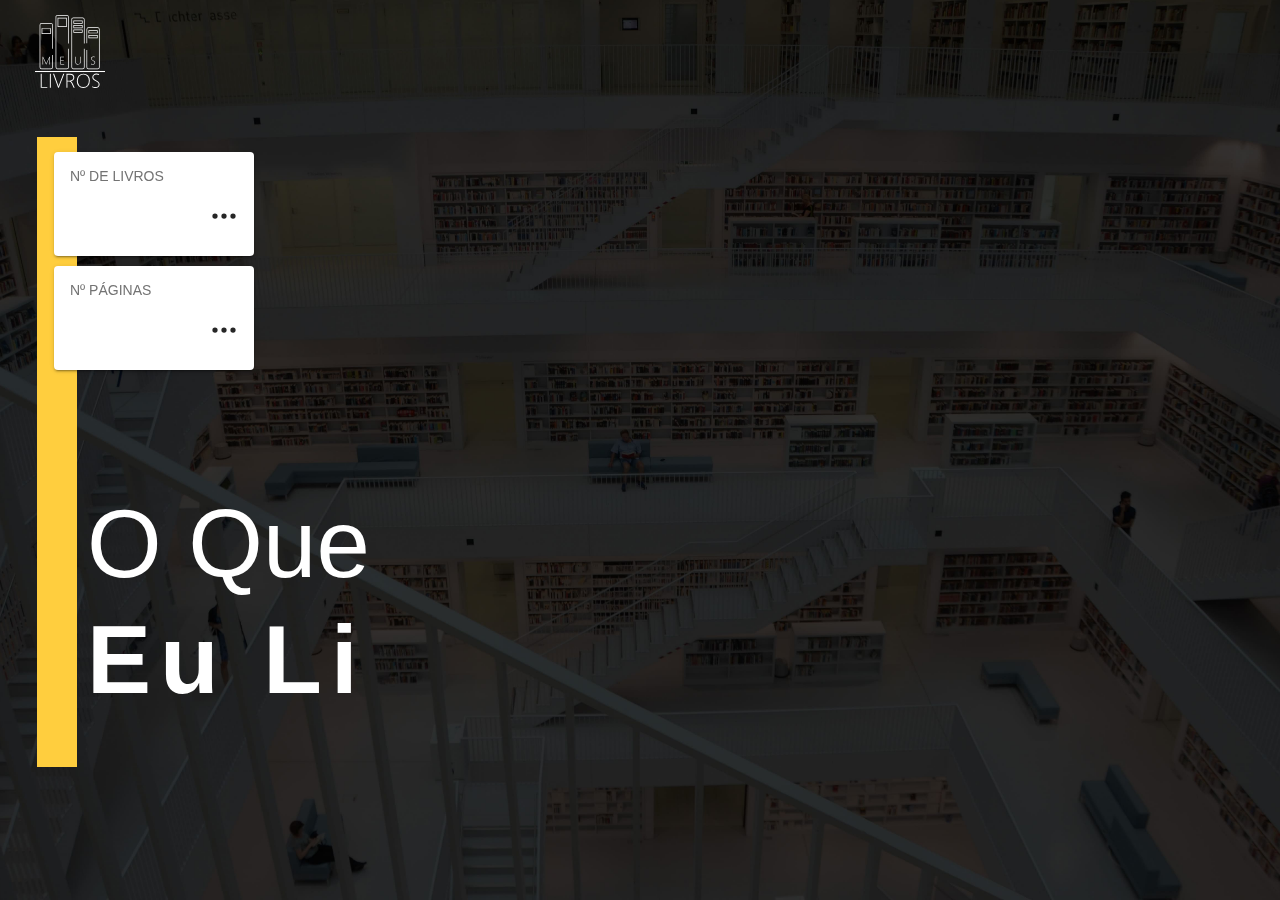
==== commit 38276f2f: "Deploy." ====
--- a/oqueeuli/index.html
+++ b/oqueeuli/index.html
@@ -22,13 +22,13 @@
 
   <meta name="apple-mobile-web-app-capable" content="yes"/>
   <meta name="apple-mobile-web-app-status-bar-style" content="black"/>
-  <link rel="manifest" href="./manifest.webmanifest">
+  <link rel="manifest" href="manifest.webmanifest">
   <meta name="theme-color" content="#1976d2">
-<link rel="stylesheet" href="/oqueeuli/styles.d9baa26c7de3c46d2693.css"></head>
+<link rel="stylesheet" href="styles.d9baa26c7de3c46d2693.css"></head>
 
 <body>
   <app-root></app-root>
   <noscript>Please enable JavaScript to continue using this application.</noscript>
-<script src="/oqueeuli/runtime-es2015.07fcdaa19b4934e69fc1.js" type="module"></script><script src="/oqueeuli/runtime-es5.07fcdaa19b4934e69fc1.js" nomodule defer></script><script src="/oqueeuli/polyfills-es5.432ec81cfb7f8f6d1dd5.js" nomodule defer></script><script src="/oqueeuli/polyfills-es2015.67c4ee56c2eded70c963.js" type="module"></script><script src="/oqueeuli/main-es2015.67b2cca64fac56e7b38d.js" type="module"></script><script src="/oqueeuli/main-es5.67b2cca64fac56e7b38d.js" nomodule defer></script></body>
+<script src="runtime-es2015.c7891bcbf591675cc0ac.js" type="module"></script><script src="runtime-es5.c7891bcbf591675cc0ac.js" nomodule defer></script><script src="polyfills-es5.432ec81cfb7f8f6d1dd5.js" nomodule defer></script><script src="polyfills-es2015.67c4ee56c2eded70c963.js" type="module"></script><script src="main-es2015.67b2cca64fac56e7b38d.js" type="module"></script><script src="main-es5.67b2cca64fac56e7b38d.js" nomodule defer></script></body>
 
 </html>
